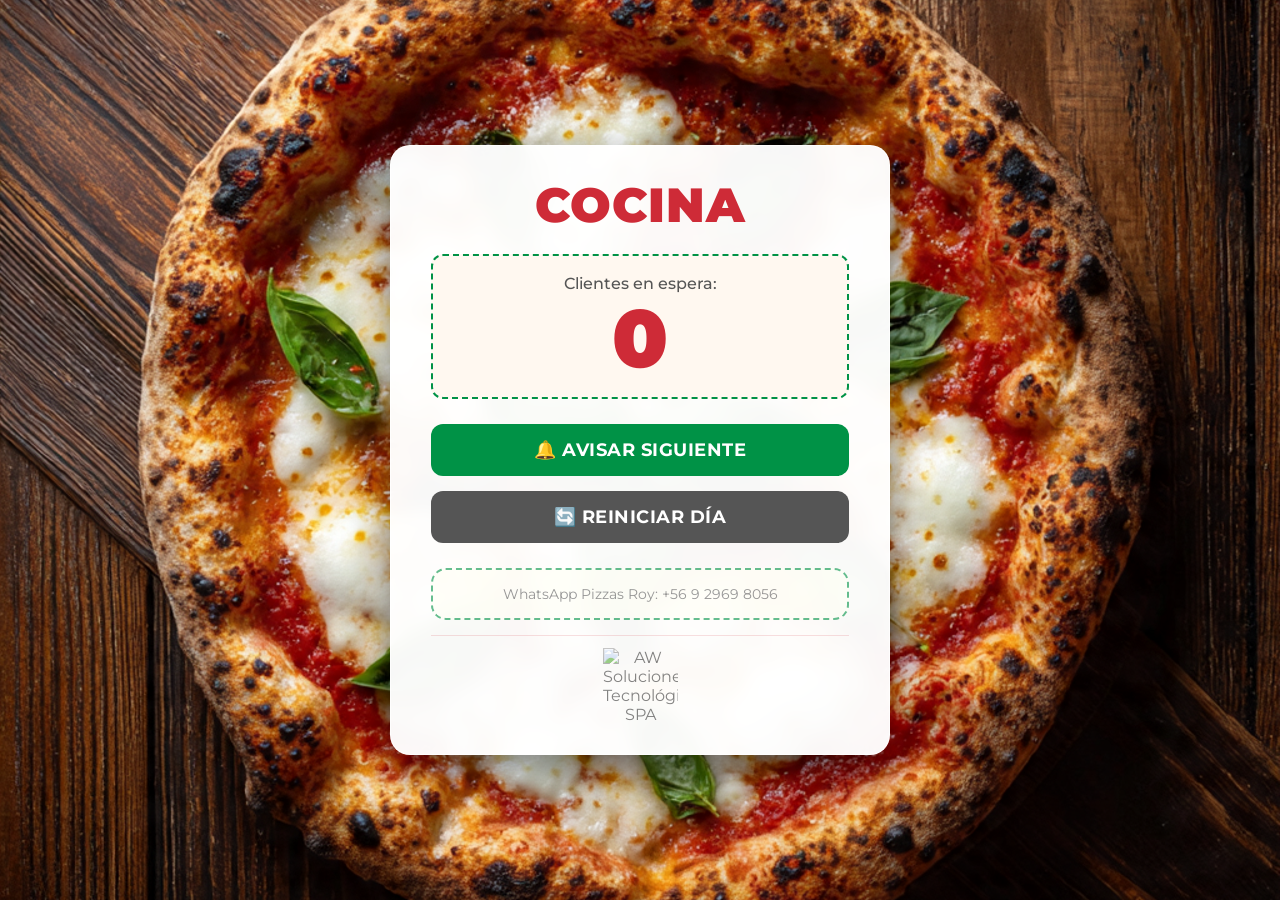
==== index.html @ 0f6c8e06 "Subida inicial segura." ====
<!DOCTYPE html>
<html lang="es">
<head>
    <meta charset="UTF-8">
    <meta name="viewport" content="width=device-width, initial-scale=1.0">
    <title>Pizzas Roy - Cocina</title>
    
    <link rel="manifest" href="manifest.json">
    <meta name="theme-color" content="#CE2B37">
    <meta name="mobile-web-app-capable" content="yes">
    <link rel="icon" type="image/png" href="icono-pizza.png">
    <link rel="apple-touch-icon" href="icono-pizza.png">
    
    <link rel="stylesheet" href="diseno.css?v=14">
</head>
<body>
    <div class="contenedor">
        <h1>COCINA</h1>
        
        <div class="contador-box">
            <p>Clientes en espera:</p>
            <span id="actual">0</span>
        </div>
        
        <button class="boton-accion" onclick="avisarSiguiente()">🔔 AVISAR SIGUIENTE</button>
        
        <div id="whatsapp-box" style="display:none; margin-top:20px;">
            <button id="btn-whatsapp" class="boton-accion" style="background: #25D366;">
                📱 ENVIAR WHATSAPP AL #<span id="numero-wsp">0</span>
            </button>
            <p id="wsp-info" style="font-size:12px; margin-top:8px; opacity:0.7;"></p>
        </div>

        <button onclick="reiniciar()">🔄 REINICIAR DÍA</button>
        
        <div class="whatsapp-local">
            WhatsApp Pizzas Roy: +56 9 2969 8056
        </div>

        <div class="slogan-aw">
            <img src="AW.jpg" alt="AW Soluciones Tecnológicas SPA" class="logo-aw">
        </div>
    </div>

    <script type="module">
        import { initializeApp } from "https://www.gstatic.com/firebasejs/12.15.0/firebase-app.js";
        import { getDatabase, ref, onValue, set, update, get } from "https://www.gstatic.com/firebasejs/12.15.0/firebase-database.js";
        import { getAuth, signInAnonymously } from "https://www.gstatic.com/firebasejs/12.15.0/firebase-auth.js";
        
        // Importamos la configuración desde config.js para ocultar la clave
        import { firebaseConfig } from "./config.js";
        
        const NUMERO_LOCAL = "56929698056";
        const db = getDatabase(initializeApp(firebaseConfig));
        
        let totalEmitidos = 0; 
        let ultimoAvisado = 0;

        signInAnonymously(getAuth()).then(() => {
            onValue(ref(db, 'pizzas_roy/contador_diario'), (snap) => { 
                totalEmitidos = snap.val() || 0; 
                document.getElementById("actual").innerText = totalEmitidos - ultimoAvisado;
            });
            onValue(ref(db, 'pizzas_roy/ultimo_avisado'), (snap) => { 
                ultimoAvisado = snap.val() || 0; 
                document.getElementById("actual").innerText = totalEmitidos - ultimoAvisado;
            });
        });

        window.avisarSiguiente = async () => {
            if (ultimoAvisado < totalEmitidos) {
                let siguiente = ultimoAvisado + 1;
                const pedidoSnap = await get(ref(db, 'pizzas_roy/pedidos/' + siguiente));
                const pedidoData = pedidoSnap.val();
                const whatsappCliente = pedidoData?.whatsapp || null;
                
                await set(ref(db, 'pizzas_roy/pedidos/' + siguiente + '/estado'), "LISTO");
                await set(ref(db, 'pizzas_roy/ultimo_avisado'), siguiente);
                
                document.getElementById("whatsapp-box").style.display = "block";
                document.getElementById("numero-wsp").innerText = siguiente;
                
                const mensaje = `*Pizzas Roy* 🍕%0A%0A¡Tu pedido *#${siguiente}* está listo! 👨‍🍳%0A%0ARetira en caja con tu número.`;
                
                if (whatsappCliente) {
                    const urlWhatsApp = `https://wa.me/${whatsappCliente}?text=${mensaje}`;
                    document.getElementById("wsp-info").innerHTML = `Cliente: +${whatsappCliente}`;
                    document.getElementById("btn-whatsapp").onclick = () => {
                        window.open(urlWhatsApp, '_blank');
                        document.getElementById("whatsapp-box").style.display = "none";
                    };
                } else {
                    const urlWhatsApp = `https://wa.me/?text=${mensaje}`;
                    document.getElementById("wsp-info").innerText = "Cliente sin WhatsApp guardado.";
                    document.getElementById("btn-whatsapp").onclick = () => {
                        window.open(urlWhatsApp, '_blank');
                        document.getElementById("whatsapp-box").style.display = "none";
                    };
                }
            } else { 
                alert("Ya todos los clientes han sido avisados."); 
                document.getElementById("whatsapp-box").style.display = "none";
            }
        };

        window.reiniciar = () => {
            if(confirm("¿Reiniciar el sistema para un nuevo día?")) {
                const updates = {};
                updates['pizzas_roy/contador_diario'] = 0;
                updates['pizzas_roy/ultimo_avisado'] = 0;
                updates['pizzas_roy/pedidos'] = null;
                updates['pizzas_roy/reinicio_global'] = Date.now();
                update(ref(db), updates).then(() => {
                    alert("Sistema reiniciado.");
                    document.getElementById("whatsapp-box").style.display = "none";
                });
            }
        };
        
        if ('serviceWorker' in navigator) {
          window.addEventListener('load', () => {
            navigator.serviceWorker.register('./service-worker.js')
            .then((reg) => console.log('SW registrado'))
            .catch((err) => console.log('Error SW:', err));
          });
        }
    </script>
</body>
</html>
---- diseno.css ----
@import url('https://fonts.googleapis.com/css2?family=Montserrat:wght@500;700;900&display=swap');

/* ===== BASE ===== */
html, body {
    height: 100%;
    margin: 0;
    padding: 0;
    font-family: 'Montserrat', sans-serif;
    color: #333;
    background-color: #f0f0f0;
}

body {
    background-image: url('pizza.png');
    background-size: cover;
    background-position: center center;
    background-repeat: no-repeat;
    background-attachment: fixed;
    display: flex;
    align-items: center;
    justify-content: center;
    padding: 20px;
    box-sizing: border-box;
}

/* ===== CONTENEDOR PRINCIPAL ===== */
.contenedor {
    background-color: rgba(255, 255, 255, 0.97);
    backdrop-filter: blur(8px);
    -webkit-backdrop-filter: blur(8px);
    padding: 30px 40px;
    border-radius: 20px;
    border: 1px solid rgba(255, 255, 255, 0.8);
    box-shadow: 0 15px 40px rgba(0, 0, 0, 0.5);
    text-align: center;
    width: 100%;
    max-width: 500px;
    box-sizing: border-box;
}

/* ===== TITULO ===== */
h1 {
    font-size: 3em;
    margin: 0 0 20px 0;
    color: #CE2B37; /* Rojo pizza */
    text-transform: uppercase;
    letter-spacing: 1px;
    font-weight: 900;
}

/* ===== SOLO EL CONTADOR TIENE CAJA ===== */
.contador-box {
    background: #FFF8F0;
    padding: 18px;
    border-radius: 12px;
    border: 2px dashed #009246; /* Verde albahaca */
    margin-bottom: 25px;
    font-size: 18px;
}

.contador-box p {
    margin: 0 0 5px 0;
    font-size: 16px;
    font-weight: 500;
    color: #555;
}

#actual {
    font-size: 4.5em;
    font-weight: 900;
    color: #CE2B37; /* Rojo pizza */
    line-height: 1;
}

/* ===== BOTONES ===== */
button, .boton-accion {
    width: 100%;
    padding: 15px;
    margin: 10px 0 0 0;
    border: none;
    border-radius: 12px;
    font-family: 'Montserrat', sans-serif;
    font-size: 18px;
    font-weight: 700;
    cursor: pointer;
    transition: all 0.2s ease;
    text-transform: uppercase;
    letter-spacing: 0.5px;
    display: block;
    text-decoration: none;
    box-sizing: border-box;
}

button:active, .boton-accion:active {
    transform: scale(0.98);
}

.boton-accion {
    background: #009246; /* Verde albahaca */
    color: white;
}

.boton-accion:hover {
    background: #007a3a;
}

/* Botón reiniciar */
button[onclick="reiniciar()"] {
    background: #555;
    color: white;
    margin-top: 15px;
}

button[onclick="reiniciar()"]:hover {
    background: #333;
}

/* Botón WhatsApp */
#btn-whatsapp {
    background: #25D366 !important;
}

#btn-whatsapp:hover {
    background: #1da851 !important;
}

#wsp-info {
    font-size: 12px !important;
    margin-top: 8px !important;
    opacity: 0.7;
    color: #333;
}

/* ===== CAJA WHATSAPP LOCAL ===== */
.whatsapp-local {
    margin-top: 25px; 
    font-size: 14px; 
    opacity: 0.6; 
    border: 2px dashed #009246; 
    border-radius: 15px; 
    padding: 15px; 
    background: #fefef5; 
    color: #555;
}

/* ===== LOGO AW CHICO Y SIN CAJA ===== */
.slogan-aw {
    margin-top: 15px;
    padding-top: 12px;
    border-top: 1px solid rgba(206, 43, 55, 0.15);
    text-align: center;
    background: none !important;
    border-left: none !important;
    border-right: none !important;
    border-bottom: none !important;
    box-shadow: none !important;
    padding-bottom: 0 !important;
    margin-bottom: 0 !important;
}

.logo-aw {
    max-width: 75px;  /* Cambia a 60px si lo quieres más chico */
    height: auto;
    opacity: 0.6;
    display: inline-block;
    transition: opacity 0.3s ease;
}

.logo-aw:hover {
    opacity: 0.9;
}

/* ===== RESPONSIVE CELU ===== */
@media (max-width: 600px) {
    body {
        padding: 10px;
    }
    .contenedor {
        padding: 25px;
    }
    h1 {
        font-size: 2.2em;
    }
    #actual {
        font-size: 4em;
    }
    button, .boton-accion {
        font-size: 16px;
        padding: 14px;
    }
    .logo-aw {
        max-width: 65px;
    }
}
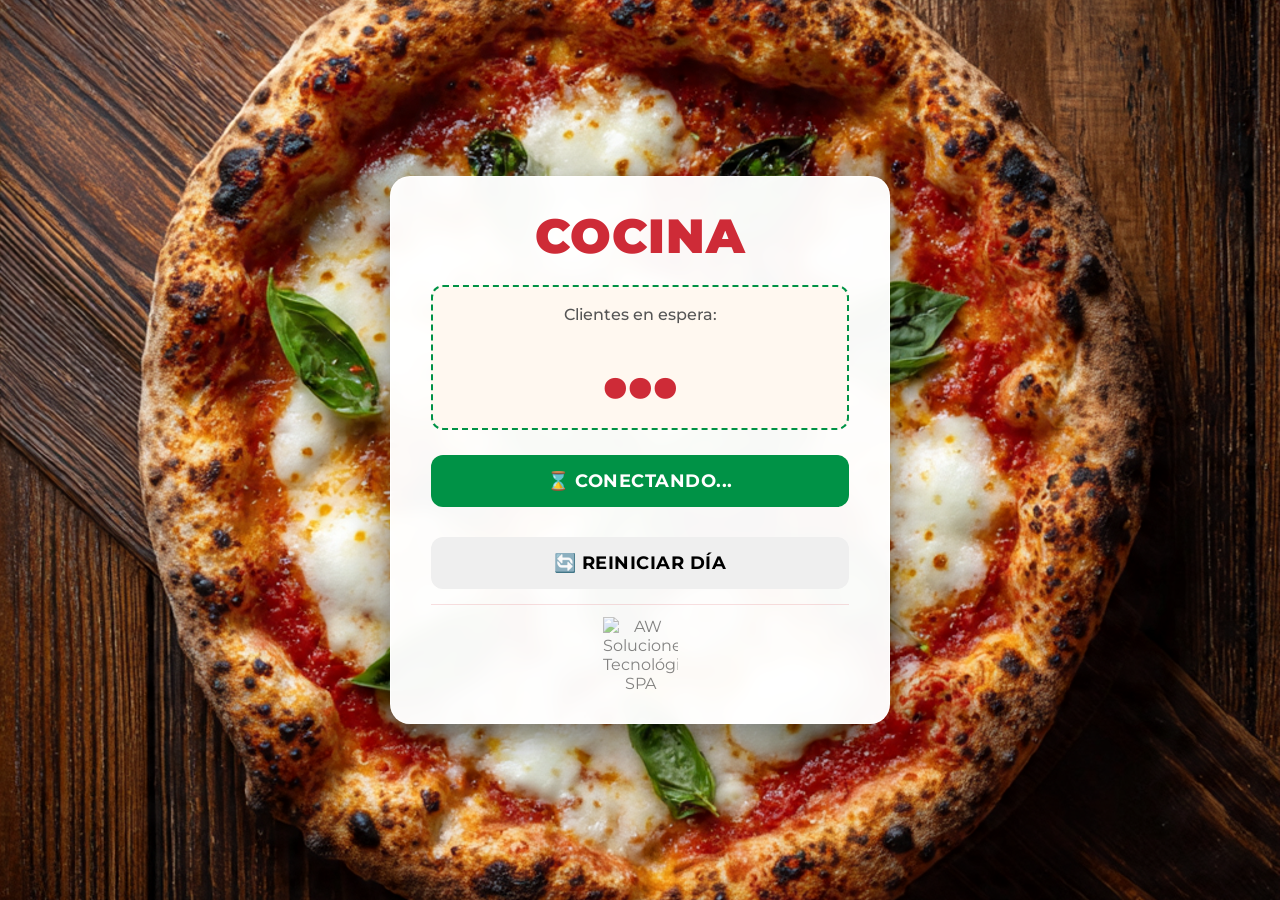
==== commit f2e10f41: "Actualizo API Key restringida para Pizzas Roy" ====
--- a/index.html
+++ b/index.html
@@ -11,7 +11,13 @@
     <link rel="icon" type="image/png" href="icono-pizza.png">
     <link rel="apple-touch-icon" href="icono-pizza.png">
     
-    <link rel="stylesheet" href="diseno.css?v=14">
+    <link rel="stylesheet" href="diseno.css?v=26">
+    
+    <style>
+        .whatsapp-local, #whatsapp-box {
+            display: none !important;
+        }
+    </style>
 </head>
 <body>
     <div class="contenedor">
@@ -19,23 +25,12 @@
         
         <div class="contador-box">
             <p>Clientes en espera:</p>
-            <span id="actual">0</span>
+            <span id="actual">...</span>
         </div>
         
-        <button class="boton-accion" onclick="avisarSiguiente()">🔔 AVISAR SIGUIENTE</button>
+        <button class="boton-accion" id="btn-avisar" disabled>⌛ CONECTANDO...</button>
         
-        <div id="whatsapp-box" style="display:none; margin-top:20px;">
-            <button id="btn-whatsapp" class="boton-accion" style="background: #25D366;">
-                📱 ENVIAR WHATSAPP AL #<span id="numero-wsp">0</span>
-            </button>
-            <p id="wsp-info" style="font-size:12px; margin-top:8px; opacity:0.7;"></p>
-        </div>
-
-        <button onclick="reiniciar()">🔄 REINICIAR DÍA</button>
-        
-        <div class="whatsapp-local">
-            WhatsApp Pizzas Roy: +56 9 2969 8056
-        </div>
+        <button id="btn-reiniciar" style="margin-top: 30px;">🔄 REINICIAR DÍA</button>
 
         <div class="slogan-aw">
             <img src="AW.jpg" alt="AW Soluciones Tecnológicas SPA" class="logo-aw">
@@ -44,66 +39,60 @@
 
     <script type="module">
         import { initializeApp } from "https://www.gstatic.com/firebasejs/12.15.0/firebase-app.js";
-        import { getDatabase, ref, onValue, set, update, get } from "https://www.gstatic.com/firebasejs/12.15.0/firebase-database.js";
+        import { getDatabase, ref, onValue, set, update } from "https://www.gstatic.com/firebasejs/12.15.0/firebase-database.js";
         import { getAuth, signInAnonymously } from "https://www.gstatic.com/firebasejs/12.15.0/firebase-auth.js";
         
-        // Importamos la configuración desde config.js para ocultar la clave
-        import { firebaseConfig } from "./config.js";
+        const firebaseConfig = { 
+            apiKey: "AIzaSyB9kLWRc6t7_XNBhlC10a4jmtbCntxOEYo", 
+            authDomain: "avisador-arayapp.firebaseapp.com", 
+            databaseURL: "https://avisador-arayapp-default-rtdb.firebaseio.com", 
+            projectId: "avisador-arayapp", 
+            storageBucket: "avisador-arayapp.firebasestorage.app", 
+            messagingSenderId: "337997002279", 
+            appId: "1:337997002279:web:6dc307a6e474432e64c002" 
+        };
         
-        const NUMERO_LOCAL = "56929698056";
-        const db = getDatabase(initializeApp(firebaseConfig));
+        const app = initializeApp(firebaseConfig);
+        const db = getDatabase(app);
+        const auth = getAuth(app);
         
         let totalEmitidos = 0; 
         let ultimoAvisado = 0;
 
-        signInAnonymously(getAuth()).then(() => {
+        signInAnonymously(auth).then(() => {
+            const btnAvisar = document.getElementById("btn-avisar");
+            btnAvisar.disabled = false;
+            btnAvisar.innerHTML = "🔔 AVISAR SIGUIENTE";
+
             onValue(ref(db, 'pizzas_roy/contador_diario'), (snap) => { 
                 totalEmitidos = snap.val() || 0; 
-                document.getElementById("actual").innerText = totalEmitidos - ultimoAvisado;
+                actualizarPantalla();
             });
             onValue(ref(db, 'pizzas_roy/ultimo_avisado'), (snap) => { 
                 ultimoAvisado = snap.val() || 0; 
-                document.getElementById("actual").innerText = totalEmitidos - ultimoAvisado;
+                actualizarPantalla();
             });
+        }).catch((error) => {
+            document.getElementById("btn-avisar").innerText = "❌ ERROR DE CONEXIÓN";
         });
 
-        window.avisarSiguiente = async () => {
+        function actualizarPantalla() {
+            let enEspera = totalEmitidos - ultimoAvisado;
+            document.getElementById("actual").innerText = enEspera < 0 ? 0 : enEspera;
+        }
+
+        // Vinculación directa de eventos para solucionar la restricción de los módulos
+        document.getElementById("btn-avisar").addEventListener("click", async () => {
             if (ultimoAvisado < totalEmitidos) {
                 let siguiente = ultimoAvisado + 1;
-                const pedidoSnap = await get(ref(db, 'pizzas_roy/pedidos/' + siguiente));
-                const pedidoData = pedidoSnap.val();
-                const whatsappCliente = pedidoData?.whatsapp || null;
-                
                 await set(ref(db, 'pizzas_roy/pedidos/' + siguiente + '/estado'), "LISTO");
                 await set(ref(db, 'pizzas_roy/ultimo_avisado'), siguiente);
-                
-                document.getElementById("whatsapp-box").style.display = "block";
-                document.getElementById("numero-wsp").innerText = siguiente;
-                
-                const mensaje = `*Pizzas Roy* 🍕%0A%0A¡Tu pedido *#${siguiente}* está listo! 👨‍🍳%0A%0ARetira en caja con tu número.`;
-                
-                if (whatsappCliente) {
-                    const urlWhatsApp = `https://wa.me/${whatsappCliente}?text=${mensaje}`;
-                    document.getElementById("wsp-info").innerHTML = `Cliente: +${whatsappCliente}`;
-                    document.getElementById("btn-whatsapp").onclick = () => {
-                        window.open(urlWhatsApp, '_blank');
-                        document.getElementById("whatsapp-box").style.display = "none";
-                    };
-                } else {
-                    const urlWhatsApp = `https://wa.me/?text=${mensaje}`;
-                    document.getElementById("wsp-info").innerText = "Cliente sin WhatsApp guardado.";
-                    document.getElementById("btn-whatsapp").onclick = () => {
-                        window.open(urlWhatsApp, '_blank');
-                        document.getElementById("whatsapp-box").style.display = "none";
-                    };
-                }
             } else { 
                 alert("Ya todos los clientes han sido avisados."); 
-                document.getElementById("whatsapp-box").style.display = "none";
             }
-        };
+        });
 
-        window.reiniciar = () => {
+        document.getElementById("btn-reiniciar").addEventListener("click", () => {
             if(confirm("¿Reiniciar el sistema para un nuevo día?")) {
                 const updates = {};
                 updates['pizzas_roy/contador_diario'] = 0;
@@ -112,16 +101,13 @@
                 updates['pizzas_roy/reinicio_global'] = Date.now();
                 update(ref(db), updates).then(() => {
                     alert("Sistema reiniciado.");
-                    document.getElementById("whatsapp-box").style.display = "none";
                 });
             }
-        };
+        });
         
         if ('serviceWorker' in navigator) {
           window.addEventListener('load', () => {
-            navigator.serviceWorker.register('./service-worker.js')
-            .then((reg) => console.log('SW registrado'))
-            .catch((err) => console.log('Error SW:', err));
+            navigator.serviceWorker.register('./service-worker.js').catch((err) => console.log('Error SW:', err));
           });
         }
     </script>
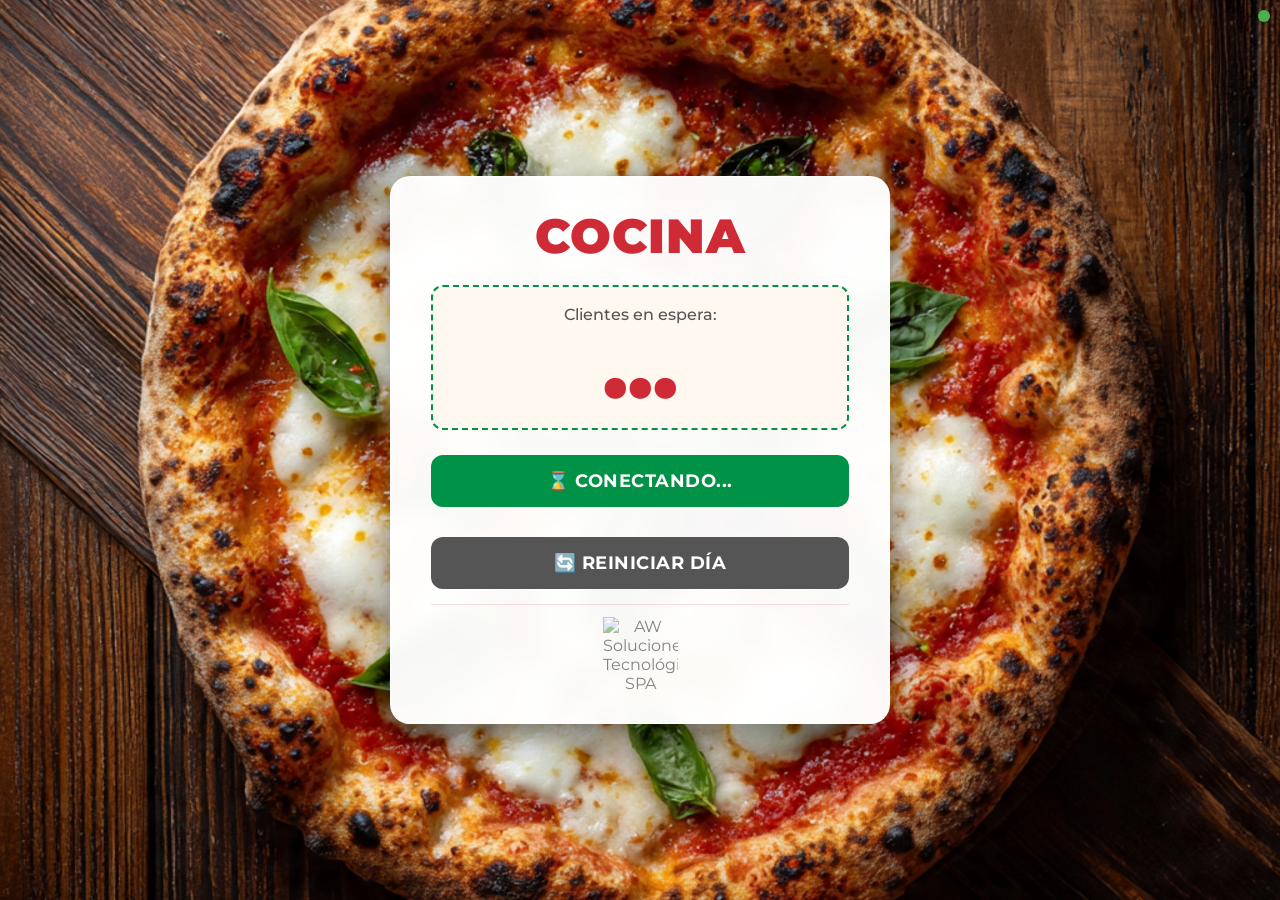
==== commit 38d68302: "feat: Integrar sistema de notificaciones avanzadas en index.html" ====
--- a/index.html
+++ b/index.html
@@ -8,18 +8,50 @@
     <link rel="manifest" href="manifest.json">
     <meta name="theme-color" content="#CE2B37">
     <meta name="mobile-web-app-capable" content="yes">
+    <meta name="apple-mobile-web-app-capable" content="yes">
+    <meta name="apple-mobile-web-app-status-bar-style" content="black-translucent">
+    <meta name="apple-mobile-web-app-title" content="Cocina Roy">
     <link rel="icon" type="image/png" href="icono-pizza.png">
     <link rel="apple-touch-icon" href="icono-pizza.png">
     
-    <link rel="stylesheet" href="diseno.css?v=26">
+    <link rel="stylesheet" href="diseno.css?v=28">
     
     <style>
         .whatsapp-local, #whatsapp-box {
             display: none !important;
         }
+        
+        .connection-status {
+            position: fixed;
+            top: 10px;
+            right: 10px;
+            width: 12px;
+            height: 12px;
+            border-radius: 50%;
+            background-color: #4CAF50;
+            animation: pulse 2s infinite;
+            z-index: 1000;
+        }
+        
+        .connection-status.disconnected {
+            background-color: #f44336;
+            animation: pulse-error 1s infinite;
+        }
+        
+        @keyframes pulse {
+            0%, 100% { box-shadow: 0 0 0 0 rgba(76, 175, 80, 0.7); }
+            50% { box-shadow: 0 0 0 5px rgba(76, 175, 80, 0); }
+        }
+        
+        @keyframes pulse-error {
+            0%, 100% { box-shadow: 0 0 0 0 rgba(244, 67, 54, 0.7); }
+            50% { box-shadow: 0 0 0 5px rgba(244, 67, 54, 0); }
+        }
     </style>
 </head>
 <body>
+    <div class="connection-status" id="connection-status"></div>
+    
     <div class="contenedor">
         <h1>COCINA</h1>
         
@@ -37,9 +69,12 @@
         </div>
     </div>
 
+    <!-- Script de Notificaciones -->
+    <script src="notifications.js"></script>
+
     <script type="module">
         import { initializeApp } from "https://www.gstatic.com/firebasejs/12.15.0/firebase-app.js";
-        import { getDatabase, ref, onValue, set, update } from "https://www.gstatic.com/firebasejs/12.15.0/firebase-database.js";
+        import { getDatabase, ref, onValue, set, update, onDisconnect } from "https://www.gstatic.com/firebasejs/12.15.0/firebase-database.js";
         import { getAuth, signInAnonymously } from "https://www.gstatic.com/firebasejs/12.15.0/firebase-auth.js";
         
         const firebaseConfig = { 
@@ -58,40 +93,114 @@
         
         let totalEmitidos = 0; 
         let ultimoAvisado = 0;
-
-        signInAnonymously(auth).then(() => {
-            const btnAvisar = document.getElementById("btn-avisar");
-            btnAvisar.disabled = false;
-            btnAvisar.innerHTML = "🔔 AVISAR SIGUIENTE";
-
-            onValue(ref(db, 'pizzas_roy/contador_diario'), (snap) => { 
-                totalEmitidos = snap.val() || 0; 
-                actualizarPantalla();
+        let isConnected = false;
+
+        /**
+         * MONITOREO DE CONEXIÓN
+         */
+        const connectedRef = ref(db, '.info/connected');
+        onValue(connectedRef, (snapshot) => {
+            isConnected = snapshot.val() === true;
+            updateConnectionUI(isConnected);
+            
+            if (isConnected) {
+                console.log('✅ Conectado a Firebase');
+                notificationManager.updateConnectionStatus(true);
+            } else {
+                console.log('⚠️ Desconectado de Firebase');
+                notificationManager.updateConnectionStatus(false);
+            }
+        });
+
+        /**
+         * ACTUALIZAR UI DE CONEXIÓN
+         */
+        function updateConnectionUI(connected) {
+            const statusElement = document.getElementById('connection-status');
+            if (connected) {
+                statusElement.classList.remove('disconnected');
+            } else {
+                statusElement.classList.add('disconnected');
+            }
+        }
+
+        /**
+         * INICIALIZAR AUTENTICACIÓN
+         */
+        signInAnonymously(auth)
+            .then(() => {
+                console.log('✅ Autenticado anónimamente');
+                const btnAvisar = document.getElementById("btn-avisar");
+                btnAvisar.disabled = false;
+                btnAvisar.innerHTML = "🔔 AVISAR SIGUIENTE";
+
+                // Listener contador diario
+                onValue(ref(db, 'pizzas_roy/contador_diario'), (snap) => { 
+                    totalEmitidos = snap.val() || 0;
+                    console.log('📊 Total emitidos:', totalEmitidos);
+                    actualizarPantalla();
+                });
+
+                // Listener último avisado
+                onValue(ref(db, 'pizzas_roy/ultimo_avisado'), (snap) => { 
+                    const nuevoAvisado = snap.val() || 0;
+                    
+                    // Si hay un cambio y es un nuevo pedido
+                    if (nuevoAvisado > ultimoAvisado) {
+                        console.log('🍕 Nuevo pedido recibido:', nuevoAvisado);
+                        // Notificar del nuevo pedido
+                        notificationManager.notifyOrderReady(nuevoAvisado);
+                    }
+                    
+                    ultimoAvisado = nuevoAvisado;
+                    console.log('✅ Último avisado:', ultimoAvisado);
+                    actualizarPantalla();
+                });
+
+                // Configurar desconexión
+                onDisconnect(ref(db, 'pizzas_roy/estado')).set('desconectado');
+                set(ref(db, 'pizzas_roy/estado'), 'conectado');
+
+            })
+            .catch((error) => {
+                console.error('❌ Error de autenticación:', error);
+                document.getElementById("btn-avisar").innerText = "❌ ERROR DE CONEXIÓN";
+                notificationManager.notifyError('No se pudo conectar a Firebase');
             });
-            onValue(ref(db, 'pizzas_roy/ultimo_avisado'), (snap) => { 
-                ultimoAvisado = snap.val() || 0; 
-                actualizarPantalla();
-            });
-        }).catch((error) => {
-            document.getElementById("btn-avisar").innerText = "❌ ERROR DE CONEXIÓN";
-        });
-
+
+        /**
+         * ACTUALIZAR PANTALLA
+         */
         function actualizarPantalla() {
             let enEspera = totalEmitidos - ultimoAvisado;
             document.getElementById("actual").innerText = enEspera < 0 ? 0 : enEspera;
         }
 
-        // Vinculación directa de eventos para solucionar la restricción de los módulos
+        /**
+         * BOTÓN AVISAR SIGUIENTE
+         */
         document.getElementById("btn-avisar").addEventListener("click", async () => {
             if (ultimoAvisado < totalEmitidos) {
                 let siguiente = ultimoAvisado + 1;
-                await set(ref(db, 'pizzas_roy/pedidos/' + siguiente + '/estado'), "LISTO");
-                await set(ref(db, 'pizzas_roy/ultimo_avisado'), siguiente);
+                try {
+                    await set(ref(db, 'pizzas_roy/pedidos/' + siguiente + '/estado'), "LISTO");
+                    await set(ref(db, 'pizzas_roy/ultimo_avisado'), siguiente);
+                    
+                    // Notificación de éxito
+                    notificationManager.notifySuccess(`Pedido #${siguiente} marcado como listo`);
+                    console.log('✅ Pedido marcado como listo:', siguiente);
+                } catch (error) {
+                    console.error('❌ Error marcando pedido:', error);
+                    notificationManager.notifyError('Error al marcar pedido');
+                }
             } else { 
-                alert("Ya todos los clientes han sido avisados."); 
+                notificationManager.notifyError('Todos los clientes ya fueron avisados');
             }
         });
 
+        /**
+         * BOTÓN REINICIAR DÍA
+         */
         document.getElementById("btn-reiniciar").addEventListener("click", () => {
             if(confirm("¿Reiniciar el sistema para un nuevo día?")) {
                 const updates = {};
@@ -99,17 +208,22 @@
                 updates['pizzas_roy/ultimo_avisado'] = 0;
                 updates['pizzas_roy/pedidos'] = null;
                 updates['pizzas_roy/reinicio_global'] = Date.now();
-                update(ref(db), updates).then(() => {
-                    alert("Sistema reiniciado.");
-                });
+                
+                update(ref(db), updates)
+                    .then(() => {
+                        totalEmitidos = 0;
+                        ultimoAvisado = 0;
+                        actualizarPantalla();
+                        notificationManager.notifySuccess('Sistema reiniciado para nuevo día');
+                        console.log('✅ Sistema reiniciado');
+                    })
+                    .catch(error => {
+                        console.error('❌ Error reiniciando:', error);
+                        notificationManager.notifyError('Error al reiniciar');
+                    });
             }
         });
-        
-        if ('serviceWorker' in navigator) {
-          window.addEventListener('load', () => {
-            navigator.serviceWorker.register('./service-worker.js').catch((err) => console.log('Error SW:', err));
-          });
-        }
+
     </script>
 </body>
 </html>
--- a/diseno.css
+++ b/diseno.css
@@ -36,6 +36,7 @@
     width: 100%;
     max-width: 500px;
     box-sizing: border-box;
+    overflow: hidden; /* Evita que cualquier hijo se desborde */
 }
 
 /* ===== TITULO ===== */
@@ -70,6 +71,24 @@
     font-weight: 900;
     color: #CE2B37; /* Rojo pizza */
     line-height: 1;
+}
+
+/* ===== ELEMENTOS DINÁMICOS DEL CLIENTE ===== */
+#mi-numero {
+    font-size: 4.5em !important;
+    font-weight: 900 !important;
+    color: #009246;
+    margin: 10px 0;
+    line-height: 1;
+}
+
+#estado-pantalla {
+    font-size: 16px;
+    color: #7f8c8d;
+    margin-bottom: 25px;
+    text-transform: uppercase;
+    letter-spacing: 1px;
+    font-weight: 700;
 }
 
 /* ===== BOTONES ===== */
@@ -104,14 +123,14 @@
     background: #007a3a;
 }
 
-/* Botón reiniciar */
-button[onclick="reiniciar()"] {
+/* Botón reiniciar y estilos generales de botones secundarios */
+button[onclick="reiniciar()"], #btn-reiniciar {
     background: #555;
     color: white;
     margin-top: 15px;
 }
 
-button[onclick="reiniciar()"]:hover {
+button[onclick="reiniciar()"]:hover, #btn-reiniciar:hover {
     background: #333;
 }
 
@@ -159,7 +178,7 @@
 }
 
 .logo-aw {
-    max-width: 75px;  /* Cambia a 60px si lo quieres más chico */
+    max-width: 75px;  
     height: auto;
     opacity: 0.6;
     display: inline-block;
@@ -170,6 +189,21 @@
     opacity: 0.9;
 }
 
+/* ===== CORRECCIÓN RADICAL PARA EL VIDEO (OBLIGA A ACHICAR) ===== */
+video, .video-cueca {
+    display: block !important;
+    width: 100% !important;
+    max-width: 100% !important; 
+    height: auto !important;
+    max-height: 220px !important; /* Límite estricto para que la imagen se reduzca */
+    object-fit: contain !important; /* Envuelve al chef perfecto sin deformar */
+    box-sizing: border-box !important;
+    border-radius: 15px !important;
+    margin: 20px auto 0 auto !important;
+    border: 4px solid #CE2B37 !important;
+    box-shadow: 0 8px 20px rgba(0, 0, 0, 0.15) !important;
+}
+
 /* ===== RESPONSIVE CELU ===== */
 @media (max-width: 600px) {
     body {
@@ -181,8 +215,8 @@
     h1 {
         font-size: 2.2em;
     }
-    #actual {
-        font-size: 4em;
+    #actual, #mi-numero {
+        font-size: 3.5em !important;
     }
     button, .boton-accion {
         font-size: 16px;
@@ -191,4 +225,8 @@
     .logo-aw {
         max-width: 65px;
     }
-}+    video, .video-cueca {
+        max-height: 180px !important; /* Aún más compacto en pantallas pequeñas */
+    }
+    }
+        
